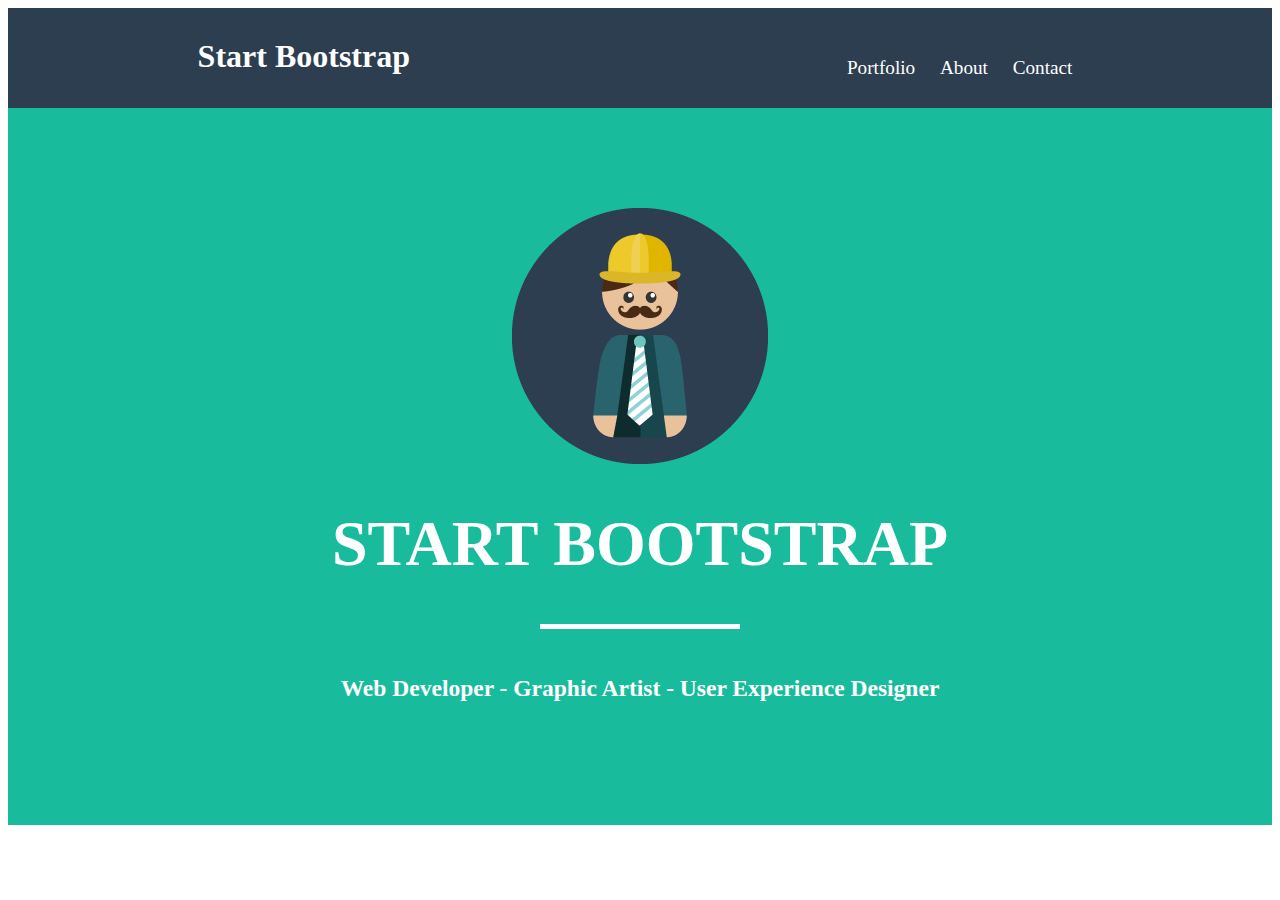
==== freelancer.html @ 8910d8ef "1st version" ====
<!DOCTYPE html>
<html lang="en">

<head>
    <meta charset="UTF-8">
    <title>startbootstrap-freelancer</title>
    <link rel="stylesheet" href="style.css"> </head>

<body>
    <nav class="header">
        <div class="container">
            <div class="brand"> <a href="#home">Start Bootstrap</a> </div>
            <div class="head-nav">
                <ul class="head-nav">
                    <li><a href="#Portfolio">Portfolio</a></li>
                    <li><a href="#About">About</a></li>
                    <li><a href="#Contact">Contact</a></li>
                </ul>
            </div>
        </div>
    </nav>
    <div class="profile"> <img src="images/profile.png" alt="profile">
        <h1>START BOOTSTRAP</h1>
        <hr class="star-light">
        <h3>Web Developer - Graphic Artist - User Experience Designer</h3> </div>
</body>

</html>
---- style.css ----
* {
    box-sizing: border-box;
}

div.container {
    background-color: #2C3E50;
    position: relative;
    padding-top: 30px;
    padding-bottom: 70px;
}

div.brand {
    display: inline-block;
    position: absolute;
    left: 15%;
    font-size: 2.0em;
    font-weight: 700;
}

ul.head-nav {
    list-style: none;
    display: inline-block;
    position: absolute;
    right: 15%;
    font-size: 1.2em;
}

li {
    display: inline-block;
    margin: 0px 10px;
}

a {
    text-decoration: none;
    color: white;
}

div.profile{
    text-align: center;
    background-color: #18BC9C;
    padding: 100px
}
div.profile>img {
    display: block;
    margin: 0 auto 20px;
}
div.profile > *{
    color: white;
}
div.profile > h1{
    font-size: 4em;
}
hr.star-light{
    max-width: 200px;
    border: none;
    border-top: solid 5px;
    margin: 0 auto;
    padding: .7em
}
div.profile > h3{
    font-size: 1.47em;
}
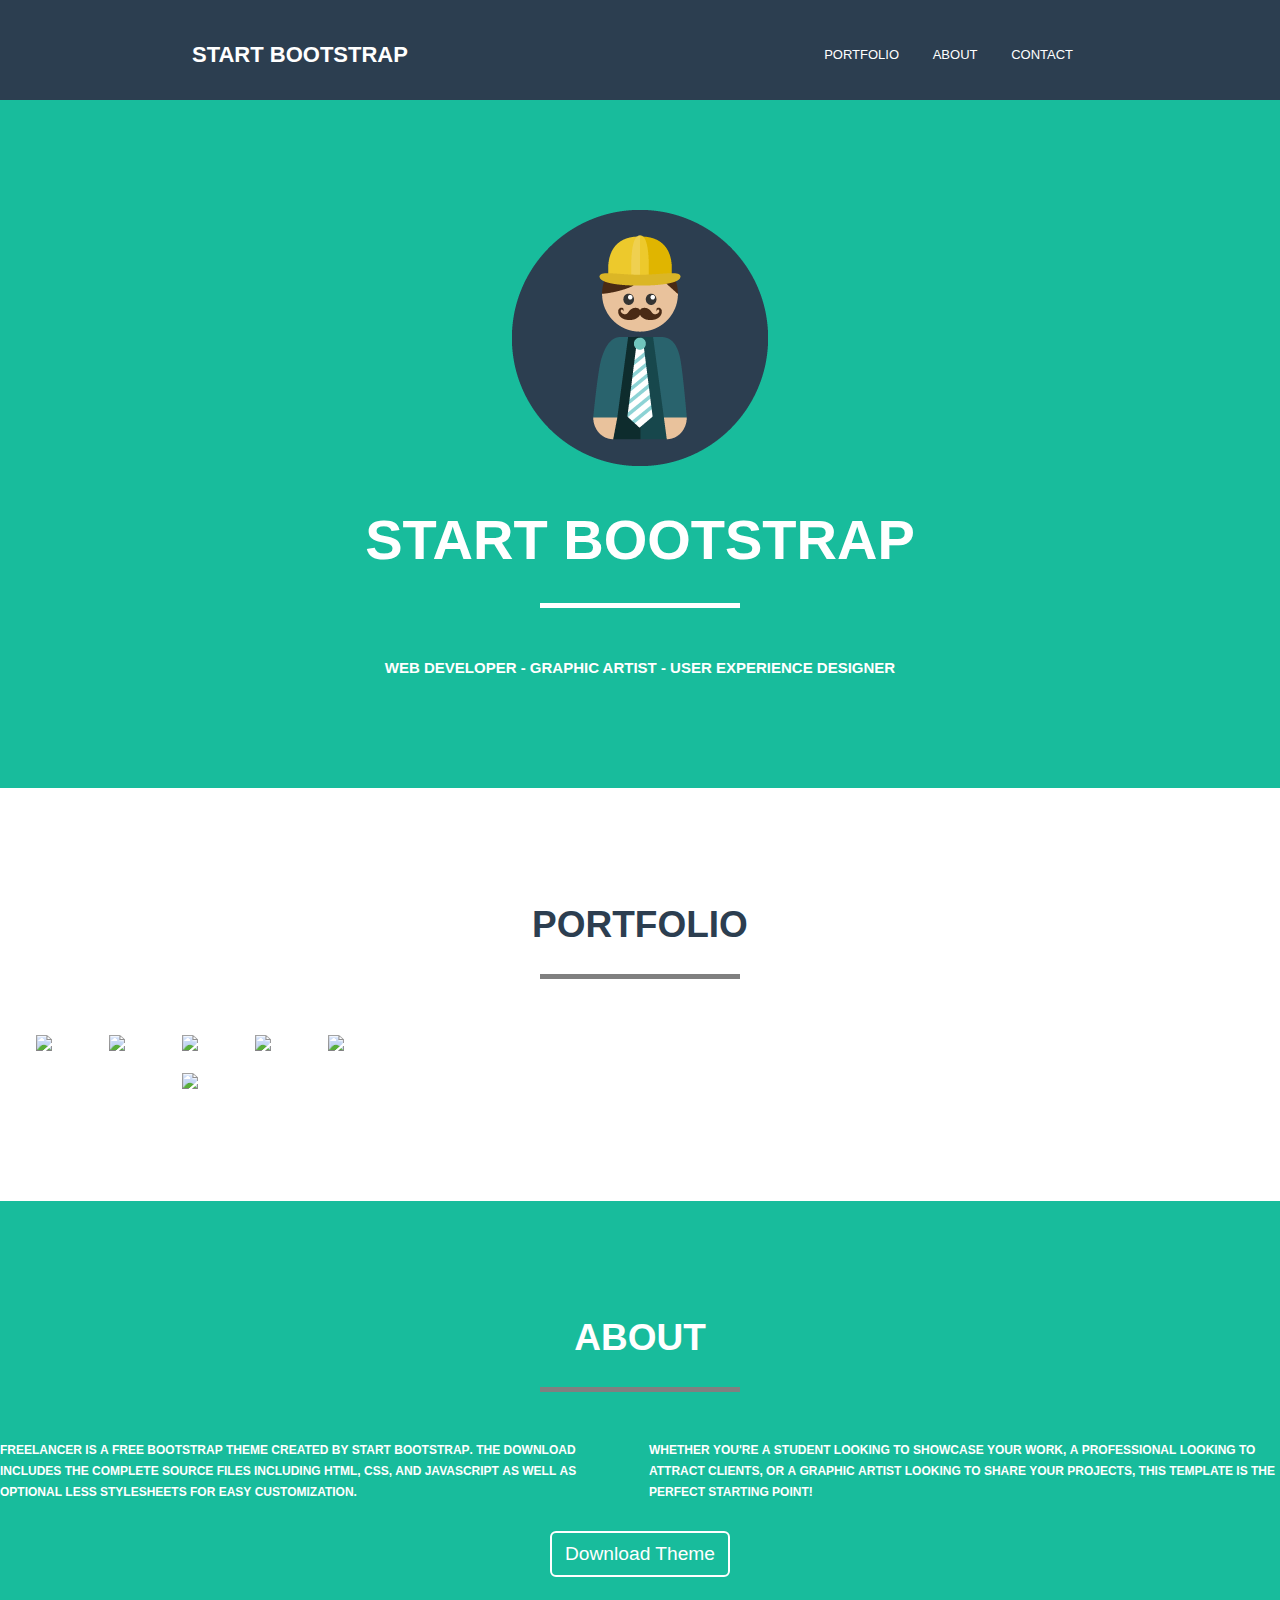
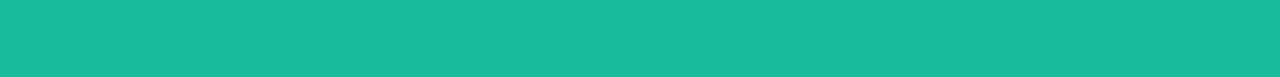
==== commit dd569cdb: "2.0" ====
--- a/freelancer.html
+++ b/freelancer.html
@@ -20,9 +20,29 @@
         </div>
     </nav>
     <div class="profile"> <img src="images/profile.png" alt="profile">
-        <h1>START BOOTSTRAP</h1>
+        <h1>start bootstrap</h1>
         <hr class="star-light">
         <h3>Web Developer - Graphic Artist - User Experience Designer</h3> </div>
+    <div class="portfolio">
+        <h1>portfolio</h1>
+        <hr class="star-light">
+        <div class="img">
+            <a href="#"><img src="" alt="img1"></a>
+            <a href="#"><img src="" alt="img2"></a>
+            <a href="#"><img src="" alt="img3"></a>
+            <a href="#"><img src="" alt="img4"></a>
+            <a href="#"><img src="" alt="img5"></a>
+            <a href="#"><img src="" alt="img6"></a>
+        </div>
+    </div>
+    <div class="about">
+        <h1>about</h1>
+        <hr class="star-light">
+        <div class="about-content">
+            <h4>Freelancer is a free bootstrap theme created by Start Bootstrap. The download includes the complete source files including HTML, CSS, and JavaScript as well as optional LESS stylesheets for easy customization.</h4>
+            <h4>Whether you're a student looking to showcase your work, a professional looking to attract clients, or a graphic artist looking to share your projects, this template is the perfect starting point!</h4> </div>
+        <p> <a href="#">Download Theme</a> </p>
+    </div>
 </body>
 
 </html>--- a/style.css
+++ b/style.css
@@ -1,18 +1,34 @@
 * {
     box-sizing: border-box;
+    margin: 0
+}
+
+nav {
+    font-family: sans-serif;
+    font-variant-caps: all-petite-caps;
+}
+
+h1,
+h2,
+h3,
+h4,
+h5,
+h6 {
+    font-family: sans-serif;
+    font-variant-caps: all-petite-caps;
 }
 
 div.container {
     background-color: #2C3E50;
     position: relative;
-    padding-top: 30px;
-    padding-bottom: 70px;
+    padding: 50px 0px;
+    overflow: hidden;
 }
 
 div.brand {
-    display: inline-block;
     position: absolute;
     left: 15%;
+    top: 33%;
     font-size: 2.0em;
     font-weight: 700;
 }
@@ -23,11 +39,12 @@
     position: absolute;
     right: 15%;
     font-size: 1.2em;
+    top: 42%;
 }
 
 li {
     display: inline-block;
-    margin: 0px 10px;
+    margin: 0px 15px;
 }
 
 a {
@@ -35,28 +52,95 @@
     color: white;
 }
 
-div.profile{
+div.profile {
     text-align: center;
     background-color: #18BC9C;
-    padding: 100px
 }
-div.profile>img {
+
+div.profile > img {
     display: block;
     margin: 0 auto 20px;
+    padding-top: 110px;
 }
-div.profile > *{
+
+div.profile > * {
     color: white;
 }
-div.profile > h1{
-    font-size: 4em;
+
+div.profile > h1 {
+    font-size: 5em;
+    display: block;
 }
-hr.star-light{
+
+hr.star-light {
     max-width: 200px;
     border: none;
     border-top: solid 5px;
+    margin: 25px auto 30px;
+    padding: .5em
+}
+
+div.profile > h3 {
+    font-size: 1.3em;
+    padding-bottom: 110px;
+}
+
+div.portfolio {
+    text-align: center;
+    color: #2C3E50;
+    background-color: #FFF border: solid 0px 10px black;
+}
+
+div.portfolio > h1 {
+    font-size: 3.3em;
+    display: block;
+    padding-top: 100px;
+}
+
+div.portfolio .img>a>img {
+    width: 360px;
+    height: 260px;
+    margin: 10px;
+}
+
+div.portfolio .img {
+    column-count: 3;
+    column-gap: 20px;
+    padding-bottom: 100px;
+}
+
+div.about {
+    background-color: #18BC9C;
+    color: white;
+    padding-bottom: 100px;
+}
+
+div.about > h1 {
+    padding-top: 100px;
+    text-align: center;
+    font-size: 3.3em;
+}
+
+div.about-content {
+    column-count: 2;
+    padding-bottom: 30px;
+    font-size: 1.1em
+}
+
+div.about > p a {
+    display: block;
+    width: 180px;
+    border: 2px solid white;
+    border-radius: 6px;
     margin: 0 auto;
-    padding: .7em
+    text-align: center;
+    font-size: 1.2em;
+    padding: 10px;
+    transition: 0.3s;
+    font-family: sans-serif;
 }
-div.profile > h3{
-    font-size: 1.47em;
+
+div.about> p a:hover {
+    color: #18BC9C;
+    background: #FFF
 }